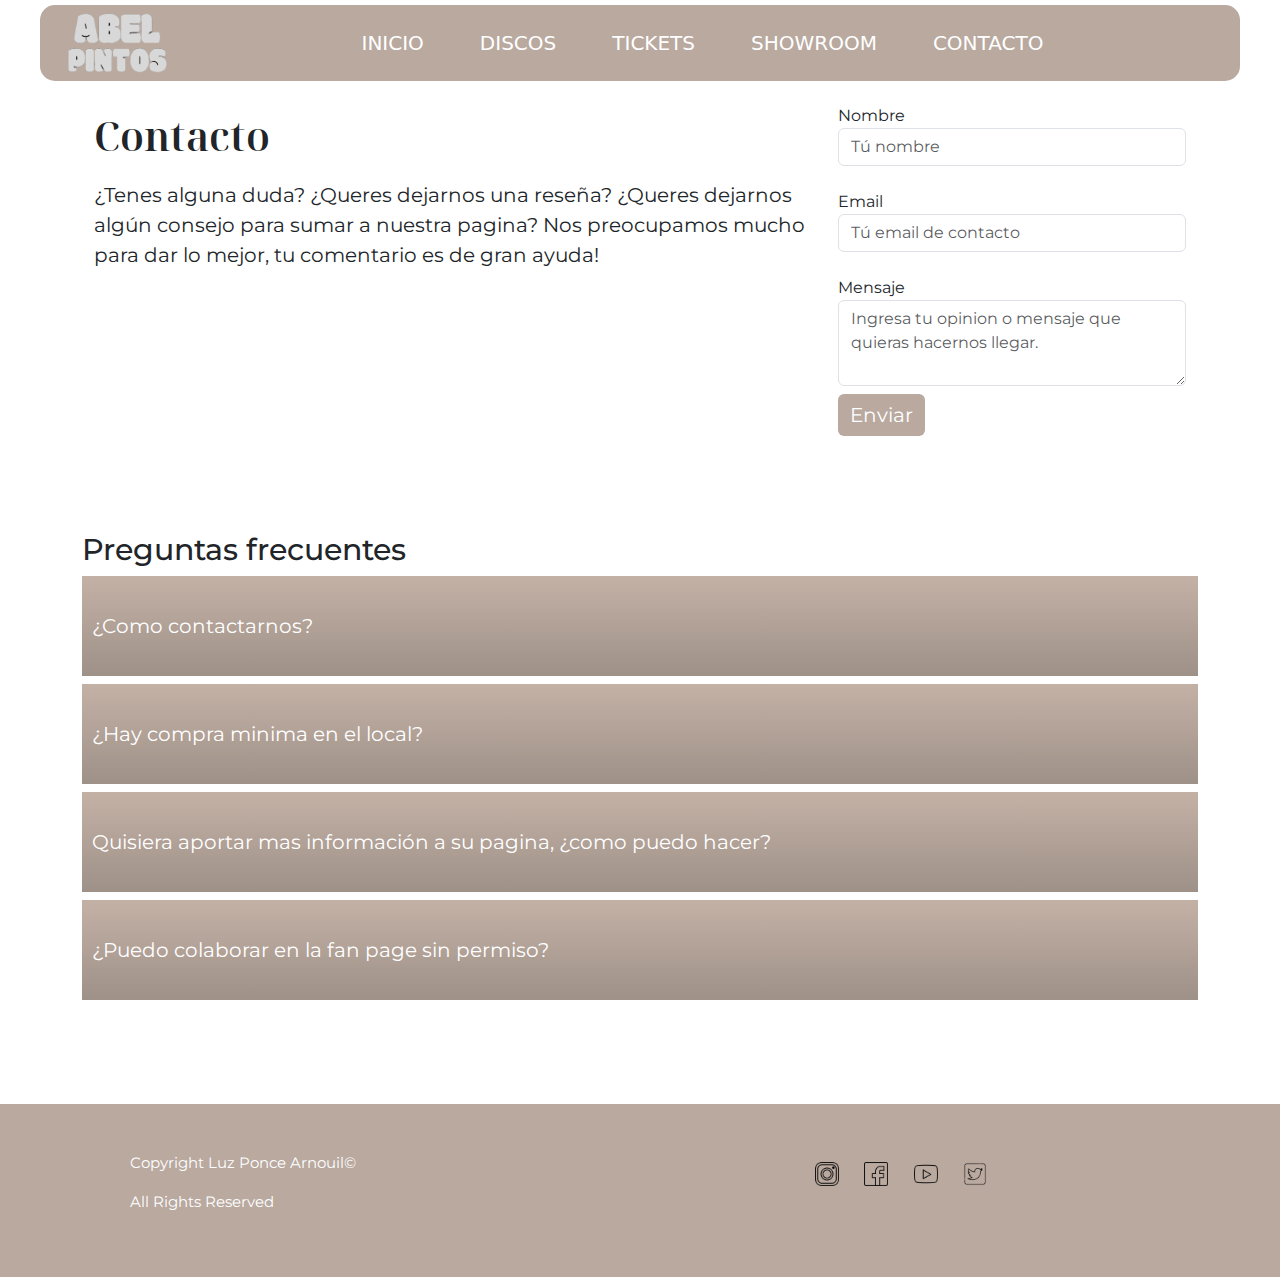
==== pages/contacto.html @ eba54666 "le puse margin left 8 al titulo de tickets" ====
<!DOCTYPE html>
<html lang="en">

<head>
  <meta charset="UTF-8" />
  <meta name="viewport" content="width=device-width, initial-scale=1.0" />
  <!--FONTS-->
  <link rel="preconnect" href="https://fonts.googleapis.com" />
  <link rel="preconnect" href="https://fonts.gstatic.com" crossorigin />
  <link href="https://fonts.googleapis.com/css2?family=Noto+Serif+Display:wdth,wght@87.5,334&display=swap"
    rel="stylesheet" />
  <link rel="preconnect" href="https://fonts.googleapis.com" />
  <link rel="preconnect" href="https://fonts.gstatic.com" crossorigin />
  <link href="https://fonts.googleapis.com/css2?family=Montserrat&display=swap" rel="stylesheet" />
  <!--ICON-->
  <link rel="stylesheet"
    href="https://fonts.googleapis.com/css2?family=Material+Symbols+Outlined:opsz,wght,FILL,GRAD@24,400,0,0&icon_names=more_down" />
  <!--BOOTSTRAP-->
  <link href="https://cdn.jsdelivr.net/npm/bootstrap@5.3.3/dist/css/bootstrap.min.css" rel="stylesheet"
    integrity="sha384-QWTKZyjpPEjISv5WaRU9OFeRpok6YctnYmDr5pNlyT2bRjXh0JMhjY6hW+ALEwIH" crossorigin="anonymous" />
  <!--ANIMATED-->
  <link rel="stylesheet" href="https://cdnjs.cloudflare.com/ajax/libs/animate.css/4.1.1/animate.min.css" />
  <!--CSS-->
  <link rel="stylesheet" href="../style/style.css" />
  <title>Bibliografia Abel Pintos</title>
</head>

<body>
  <!--NAV-->
  <header>
    <nav class="navbar fixed-top navbar-expand-lg color-nav">
      <div class="container-fluid">
        <a href="../index.html"><img class="logo-abel" src="../assets/img/img-logo-abel.png" alt="" /></a>
        <button class="navbar-toggler" type="button" data-bs-toggle="collapse" data-bs-target="#navbarNav"
          aria-controls="navbarNav" aria-expanded="false" aria-label="Toggle navigation">
          <span class="material-symbols-outlined">
            more_down
          </span>
        </button>
        <div class="collapse navbar-collapse" id="navbarNav">
          <ul class="navbar-nav">
            <li class="nav-item">
              <a class="nav-link" aria-current="page" href="../index.html">INICIO</a>
            </li>
            <li class="nav-item">
              <a class="nav-link" href="./discos.html">DISCOS</a>
            </li>
            <li class="nav-item">
              <a class="nav-link" href="./tickets.html">TICKETS</a>
            </li>
            <li class="nav-item">
              <a class="nav-link" href="./showroom.html">SHOWROOM</a>
            </li>
            <li class="nav-item">
              <a class="nav-link active" href="./contacto.html">CONTACTO</a>
            </li>
          </ul>
        </div>
      </div>
    </nav>
  </header>
  <!--CONTENIDO-->
  <main class="container">
    <div class="container pt-3 body-style mb-5">
      <div class="row mb-5 mt-5">
        <div class="col-12 col-md-8 col-lg-8 text-left mb-3">
          <h1 class="titulo-left mt-5 animate__animated animate__bounceInLeft">Contacto</h1>
          <p class="parrafo-opinion">
            ¿Tenes alguna duda? ¿Queres dejarnos una reseña? ¿Queres dejarnos
            algún consejo para sumar a nuestra pagina? Nos preocupamos mucho
            para dar lo mejor, tu comentario es de gran ayuda!
          </p>
        </div>
        <!--FORMULARIO-->
        <div class="col-12 col-md-4 col-lg-4 mb-5 pt-3">
          <form action="" method="post" enctype="multipart/form-data">
            <div class="form-group mt-4">
              <label for="exampleFormControlInput1">Nombre</label>
              <input type="text" class="form-control" id="exampleFormControlInput1" placeholder="Tú nombre" />
            </div>
            <div class="form-group mt-4">
              <label for="exampleInputEmail1">Email</label>
              <input type="email" class="form-control" id="exampleInputEmail1" aria-describedby="emailHelp"
                placeholder="Tú email de contacto" />
            </div>
            <div class="form-group mt-4">
              <label for="exampleFormControlTextarea1">Mensaje</label>
              <textarea class="form-control" id="exampleFormControlTextarea1" rows="3"
                placeholder="Ingresa tu opinion o mensaje que quieras hacernos llegar."></textarea>
            </div>
            <button type="submit" class="btn btn-primary mt-2">Enviar</button>
          </form>
        </div>
      </div>
    </div>
    <!--Preguntas frecuentes-->
    <h2>Preguntas frecuentes</h2>
    <div class="acordion-preguntas pb-5" id="accordionExample">
      <div class="acordion-item">
        <h2 class="acordion-header">
          <button class="acordion-button" type="button" data-bs-toggle="collapse" data-bs-target="#collapseOne"
            aria-expanded="true" aria-controls="collapseOne">
            ¿Como contactarnos?
          </button>
        </h2>
        <div id="collapseOne" class="accordion-collapse collapse" data-bs-parent="#accordionExample">
          <div class="acordion-body">
            El unico medio de contacto es mediante<strong><a href=""> el formulario</a></strong>. Solemos contestar en
            un plazo de 3
            días habiles.<code>. No contamos con telefono personal.</code>
          </div>
        </div>
      </div>

      <div class="acordion-item">
        <h2 class="acordion-header">
          <button class="acordion-button collapsed" type="button" data-bs-toggle="collapse"
            data-bs-target="#collapseTwo" aria-expanded="false" aria-controls="collapseTwo">
            ¿Hay compra minima en el local?
          </button>
        </h2>
        <div id="collapseTwo" class="accordion-collapse collapse" data-bs-parent="#accordionExample">
          <div class="acordion-body">
            No! En nuestro local pueden comprar lo que deseen, <code>sin compra minima.</code>
          </div>
        </div>
      </div>
      <div class="acordion-item">
        <h2 class="acordion-header">
          <button class="acordion-button collapsed" type="button" data-bs-toggle="collapse"
            data-bs-target="#collapseThree" aria-expanded="false" aria-controls="collapseThree">
            Quisiera aportar mas información a su pagina, ¿como puedo hacer?
          </button>
        </h2>
        <div id="collapseThree" class="accordion-collapse collapse" data-bs-parent="#accordionExample">
          <div class="acordion-body">
            Mediante el <strong><a href="#">formulario de contacto</a></strong> nosotros estaremos atentos a ideas o
            cambios que nos puedan ayudar a crecer nuestra pagina.
          </div>
        </div>
      </div>
      <div class="acordion-item">
        <h2 class="acordion-header">
          <button class="acordion-button collapsed" type="button" data-bs-toggle="collapse"
            data-bs-target="#collapseFour" aria-expanded="false" aria-controls="collapseThree">
            ¿Puedo colaborar en la fan page sin permiso?
          </button>
        </h2>
        <div id="collapseFour" class="accordion-collapse collapse" data-bs-parent="#accordionExample">
          <div class="acordion-body">
            No, no contamos con colaboladores habilitados para editar o modificar nuestra página. Pero si aceptamos
            ideas que analizamos para futuras modificaciones.
          </div>
        </div>
      </div>
    </div>
  </main>

  <!--FOOTER-->
  <footer class="static-bottom footer-style mt-5">
    <div class="container">
      <div class="row p-5">
        <div class="col-12 col-md-6 col-lg-6 col-xl-6 text-left">
          <p class="copy">Copyright Luz Ponce Arnouil©</p>
          <p class="copy">All Rights Reserved</p>
        </div>
        <div class="col-12 col-md-6 col-lg-6 col-xl-6 text-center rrss">
          <a href="https://www.instagram.com/abelpintos/?hl=es-la"><img class="redes" src="../assets/img/instagram.png"
              alt="" /></a>
          <a href="https://www.facebook.com/oficial.abelpintos/?locale=es_LA">
            <img class="redes" src="../assets/img/facebook.png" alt="" /></a>
          <a href="https://www.youtube.com/channel/UCp0x0iqZJhBIRYhuhwWX91A"><img class="redes"
              src="../assets/img/youtube.png" alt="" />
          </a>
          <a href="https://x.com/AbelPintos?ref_src=twsrc%5Egoogle%7Ctwcamp%5Eserp%7Ctwgr%5Eauthor&mx=2"><img
              class="redes" src="../assets/img/twitter.png" alt="" />
          </a>
        </div>
      </div>
    </div>
  </footer>
  <script src="https://cdn.jsdelivr.net/npm/bootstrap@5.3.3/dist/js/bootstrap.bundle.min.js"
    integrity="sha384-YvpcrYf0tY3lHB60NNkmXc5s9fDVZLESaAA55NDzOxhy9GkcIdslK1eN7N6jIeHz"
    crossorigin="anonymous"></script>
</body>

</html>
---- style/style.css ----
* {
  margin: 0;
  padding: 0;
  box-sizing: border-box;
}

h1 {
  font-family: "Noto Serif Display", serif;
  text-transform: capitalize;
  margin-top: 32px;
  margin-bottom: 20px;
  font-weight: 600;
}

.btn, .tarjeta-group .tarjeta .tarjeta-body .boton-card {
  display: inline-block;
  background-color: rgb(185, 169, 159);
  border: #291c08;
  color: white;
  font-family: "Montserrat", serif;
}
.btn:hover, .tarjeta-group .tarjeta .tarjeta-body .boton-card:hover {
  background-color: rgb(149, 133, 124);
}

/*nav*/
.color-nav {
  background-color: rgb(185, 169, 159);
  border-radius: 15px;
  margin: 5px 40px;
}
.color-nav .navbar-collapse {
  justify-content: center;
}
.color-nav .navbar-collapse .navbar-nav {
  font-size: 20px;
  gap: 30px;
}
.color-nav .navbar-collapse .navbar-nav .nav-item {
  margin-left: 10px;
}
.color-nav .navbar-collapse .navbar-nav .nav-item .nav-link {
  color: white;
}
.color-nav .navbar-collapse .navbar-nav .nav-item .nav-link:hover {
  color: rgb(240, 219, 219);
  font-size: 21px;
}

.logo-abel {
  width: 100px;
  height: 60px;
  margin-left: 15px;
  z-index: 10;
}

/*footer*/
footer {
  background-color: rgb(185, 169, 159);
}
footer .copy {
  font-size: 15px;
  color: rgb(255, 255, 255);
}
footer .redes {
  width: 24px;
  height: 24px;
  margin: 10px;
}

/*home*/
.main-home .animate__animated.animate__rubberBand {
  --animate-duration: 1.5s;
}
.main-home .parrafo-inicio {
  text-align: justify;
}
.main-home .imagen-home {
  width: 100%;
  height: auto;
  border-radius: 30px;
}

/*discos*/
.titulo-musica {
  margin-top: 15px;
  text-align: center;
}

.container-musica {
  text-align: center;
}
.container-musica .parrafo-musica {
  margin-top: 10px;
  margin-bottom: 30px;
}

/*tickets*/
.main-tickets .titulo-tickets {
  margin-left: 2.5rem;
}

.lista-group {
  display: flex;
  flex-direction: row;
  align-items: center;
  margin-bottom: 15px;
  list-style: none;
}
.lista-group .lista-group-item {
  font-family: "Montserrat", serif;
  border: none;
}
.lista-group .lista-group-item .direccion:hover {
  color: rgb(102, 83, 58);
}
.lista-group .lista-boton:hover {
  animation: headShake;
  animation-duration: 2.5s;
}
.lista-group .btn-tickets {
  color: white;
}

.mapa-local {
  width: 100%;
}

/*table*/
.container-precios {
  display: grid;
  grid-template-columns: 1fr 1fr;
  align-items: center;
  justify-items: center;
}
.container-precios .img-ubicacion {
  max-width: 100%;
  height: auto;
  margin-left: 20px;
}

.tabla th {
  padding: 10px 30px;
  font-family: "Montserrat", serif;
  background-color: rgb(185, 169, 159);
  text-align: center;
}
.tabla tbody tr {
  border: 1px solid;
}
.tabla tbody tr td {
  font-family: "Montserrat", serif;
  text-align: center;
  padding: 5px 10px;
  border: 1px solid rgb(185, 169, 159);
}
.tabla tbody tr .color-td {
  background-color: rgb(218, 212, 208);
}

/*cards*/
.tarjeta-group {
  display: grid;
  grid-template-columns: repeat(3, 1fr);
  width: 100%;
  margin: 0;
}
.tarjeta-group .tarjeta {
  background-color: #fffaf2;
  margin-bottom: 10px;
  border-radius: 8px;
  margin: 0;
  display: flex;
  flex-direction: column;
}
.tarjeta-group .tarjeta .tarjeta-header .img-card {
  width: 100%;
  display: block;
  border-radius: 8px 8px 0 0;
}
.tarjeta-group .tarjeta .tarjeta-body {
  flex-grow: 1;
  display: flex;
  flex-direction: column;
  padding: 20px 15px;
  text-align: left;
}
.tarjeta-group .tarjeta .tarjeta-body .descripcion {
  flex-grow: 1;
}
.tarjeta-group .tarjeta .tarjeta-body .boton-card {
  font-family: "Montserrat", serif;
  display: block;
  color: white;
  padding: 10px;
  text-decoration: none;
  text-align: center;
  margin-top: 10px;
  border-radius: 8px;
}
.tarjeta-group .tarjeta .tarjeta-body .boton-card:hover {
  animation: headShake;
  animation-duration: 2.5s;
}

/*showroom*/
.borde {
  border-radius: 3%;
}

/*fondo-tickets*/
.section-tickets {
  background-image: url(/assets/img/fondo-tickets.png);
  background-position: center center;
  background-repeat: no-repeat;
  background-size: contain;
}

/*contenido*/
h1 {
  font-family: "Noto Serif Display", serif;
}

p {
  font-family: "Montserrat", serif;
  font-size: 1.25rem;
}

h2 {
  font-family: "Montserrat", serif;
  font-size: 30px;
}

h4 {
  font-family: "Montserrat", serif;
  font-size: 25px;
}

h5 {
  font-family: "Montserrat", serif;
  font-size: 22px;
}

a {
  text-decoration: none;
  color: rgb(52, 51, 51);
}
a:hover {
  color: black;
}

label {
  font-family: "Montserrat", serif;
}

input {
  font-family: "Montserrat", serif;
}

textarea {
  font-family: "Montserrat", serif;
}

.lista-group-item {
  font-size: 1.25rem;
}

.btn {
  font-size: 20px;
}

.acordion-button {
  font-size: 1.25rem;
}

/*acordion preguntas*/
.acordion-header .acordion-button {
  width: 100%;
  height: 100px;
  border: none;
  padding-left: 10px;
  background-image: linear-gradient(to bottom, rgb(196, 177, 166), rgb(158, 145, 136));
  color: white;
  text-align: left;
}

.acordion-body {
  padding: 15px;
  font-family: "Montserrat", serif;
  font-size: 1.25rem;
}

a {
  text-decoration: none;
  color: black;
}

/*media mobile*/
@media (max-width: 450px) {
  /*nav*/
  .color-nav {
    margin: 5px;
    padding: 5px 5px;
  }
  .color-nav .navbar-collapse .navbar-nav {
    gap: 10px;
  }
  p {
    font-size: 1rem;
  }
  h1 {
    font-size: 36px;
  }
  h2 {
    font-size: 24px;
  }
  .lista-group-item {
    font-size: 1rem;
  }
  .btn {
    font-size: 16px;
  }
  .boton-card {
    font-size: 16px;
  }
  h4 {
    font-size: 20px;
  }
  .encabezado-tabla {
    font-size: 13px;
  }
  .size-td {
    font-size: 12px;
  }
  .acordion-button {
    font-size: 16px;
  }
  /*media-card*/
  .tarjeta-group {
    display: flex;
    flex-direction: column;
  }
  .tarjeta-group .tarjeta {
    margin: 0;
    display: flex;
    flex-direction: column;
  }
  .tarjeta-group .tarjeta .tarjeta-header .img-card {
    width: 100%;
    display: block;
  }
  .tarjeta-group .tarjeta .tarjeta-body {
    flex-grow: 1;
    display: flex;
    flex-direction: column;
  }
  .tarjeta-group .tarjeta .tarjeta-body .descripcion {
    flex-grow: 1;
  }
  /*media lista tickets*/
  .lista-group {
    display: flex;
    flex-direction: column;
    align-items: center;
    margin-bottom: 15px;
    padding-top: 15px;
    list-style: none;
  }
  /*media precios lugares*/
  .container-precios {
    display: flex;
    flex-direction: column;
  }
  .container-precios .img-ubicacion {
    margin-left: 0;
    margin-top: 10px;
  }
  .main-tickets .titulo-tickets {
    margin-left: 8px;
  }
}
/*media tablet*/
@media (min-width: 451px) and (max-width: 770px) {
  /*nav*/
  .color-nav {
    margin: 5px;
  }
  .color-nav .navbar-collapse .navbar-nav {
    gap: 10px;
  }
  p {
    font-size: 1.125rem;
  }
  h1 {
    font-size: 38;
  }
  h2 {
    font-size: 26px;
  }
  .lista-group-item {
    font-size: 1.125rem;
  }
  .btn {
    font-size: 18px;
  }
  .boton-card {
    font-size: 18px;
  }
  h4 {
    font-size: 22px;
  }
  .encabezado-tabla {
    font-size: 15px;
  }
  .size-td {
    font-size: 14px;
  }
  .acordion-button {
    font-size: 18px;
  }
  /*media-card*/
  .tarjeta-group {
    display: flex;
    flex-direction: column;
  }
  .tarjeta-group .tarjeta {
    margin: 0;
    display: flex;
    flex-direction: column;
  }
  .tarjeta-group .tarjeta .tarjeta-header .img-card {
    width: 100%;
    display: block;
  }
  .tarjeta-group .tarjeta .tarjeta-body {
    flex-grow: 1;
    display: flex;
    flex-direction: column;
  }
  .tarjeta-group .tarjeta .tarjeta-body .descripcion {
    flex-grow: 1;
  }
  /*media lista tickets*/
  .lista-group {
    display: flex;
    flex-direction: column;
    align-items: center;
    margin-bottom: 15px;
    padding-top: 15px;
    list-style: none;
  }
  /*media precios lugares*/
  .container-precios {
    display: flex;
    flex-direction: column;
  }
  .container-precios .img-ubicacion {
    margin-left: 0;
    margin-top: 10px;
  }
  .main-tickets .titulo-tickets {
    margin-left: 8px;
  }
}

/*# sourceMappingURL=style.css.map */
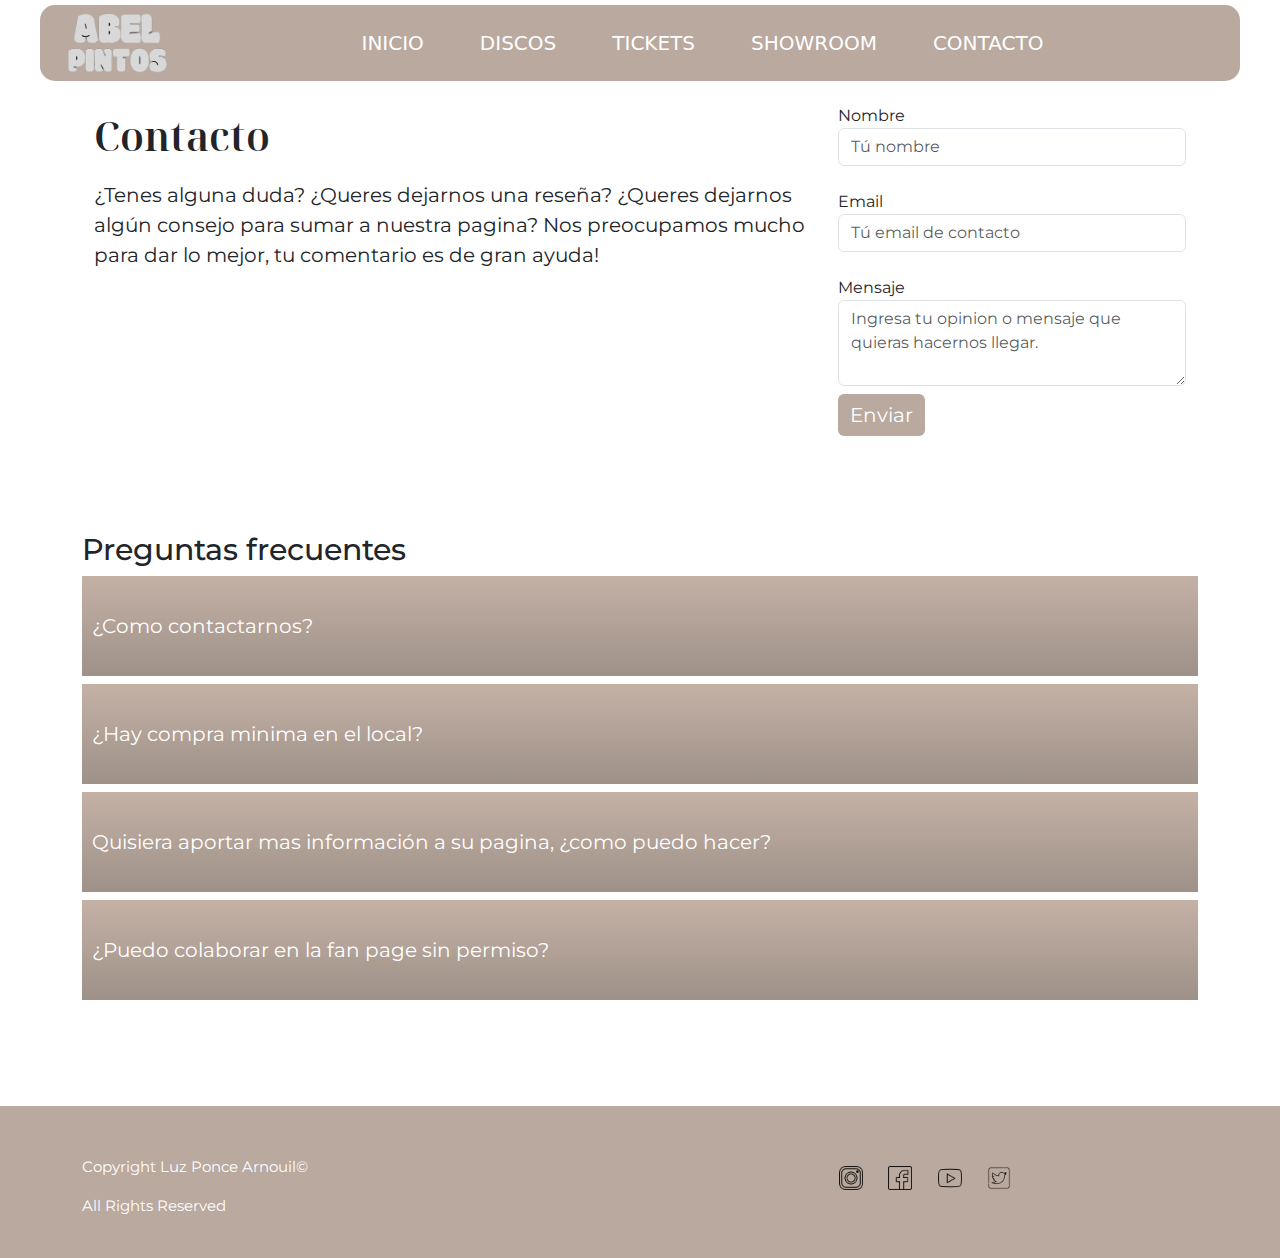
==== commit 04a7e0fe: "añadi todos los estilos del html de footer a scss" ====
--- a/pages/contacto.html
+++ b/pages/contacto.html
@@ -157,14 +157,14 @@
   </main>
 
   <!--FOOTER-->
-  <footer class="static-bottom footer-style mt-5">
+  <footer class="static-bottom footer-style">
     <div class="container">
-      <div class="row p-5">
-        <div class="col-12 col-md-6 col-lg-6 col-xl-6 text-left">
+      <div class="row div-container-footer">
+        <div class="col-12 col-md-6 col-lg-6 col-xl-6 div-col">
           <p class="copy">Copyright Luz Ponce Arnouil©</p>
           <p class="copy">All Rights Reserved</p>
         </div>
-        <div class="col-12 col-md-6 col-lg-6 col-xl-6 text-center rrss">
+        <div class="col-12 col-md-6 col-lg-6 col-xl-6 rrss">
           <a href="https://www.instagram.com/abelpintos/?hl=es-la"><img class="redes" src="../assets/img/instagram.png"
               alt="" /></a>
           <a href="https://www.facebook.com/oficial.abelpintos/?locale=es_LA">
@@ -182,6 +182,10 @@
   <script src="https://cdn.jsdelivr.net/npm/bootstrap@5.3.3/dist/js/bootstrap.bundle.min.js"
     integrity="sha384-YvpcrYf0tY3lHB60NNkmXc5s9fDVZLESaAA55NDzOxhy9GkcIdslK1eN7N6jIeHz"
     crossorigin="anonymous"></script>
+  <script src="https://unpkg.com/aos@2.3.1/dist/aos.js"></script>
+  <script>
+    AOS.init();
+  </script>
 </body>
 
 </html>--- a/style/style.css
+++ b/style/style.css
@@ -10,6 +10,7 @@
   margin-top: 32px;
   margin-bottom: 20px;
   font-weight: 600;
+  font-size: 40px;
 }
 
 .btn, .tarjeta-group .tarjeta .tarjeta-body .boton-card {
@@ -40,7 +41,7 @@
   margin-left: 10px;
 }
 .color-nav .navbar-collapse .navbar-nav .nav-item .nav-link {
-  color: white;
+  color: #ffffff;
 }
 .color-nav .navbar-collapse .navbar-nav .nav-item .nav-link:hover {
   color: rgb(240, 219, 219);
@@ -58,27 +59,51 @@
 footer {
   background-color: rgb(185, 169, 159);
 }
-footer .copy {
+footer .div-container-footer {
+  margin-top: 50px;
+  padding-top: 50px;
+  padding-bottom: 25px;
+}
+footer .div-container-footer .div-col {
+  text-align: left;
+}
+footer .div-container-footer .div-col .copy {
   font-size: 15px;
-  color: rgb(255, 255, 255);
-}
-footer .redes {
+  color: #ffffff;
+}
+footer .div-container-footer .rrss {
+  text-align: center;
+}
+footer .div-container-footer .rrss .redes {
   width: 24px;
   height: 24px;
   margin: 10px;
 }
 
 /*home*/
-.main-home .animate__animated.animate__rubberBand {
+.main-home {
+  padding-top: 5.625rem;
+}
+.main-home .main-content .div-container-home {
+  margin-top: 50px;
+}
+.main-home .main-content .div-container-home .animate__animated.animate__rubberBand {
   --animate-duration: 1.5s;
 }
-.main-home .parrafo-inicio {
+.main-home .main-content .div-container-home .nombre-abel {
+  margin-top: 25px;
+  padding-top: 25px;
+  width: 100%;
+}
+.main-home .main-content .div-container-home .parrafo-inicio {
   text-align: justify;
-}
-.main-home .imagen-home {
+  margin-top: 25px;
+}
+.main-home .main-content .div-container-home .imagen-home {
   width: 100%;
   height: auto;
   border-radius: 30px;
+  margin-top: 50px;
 }
 
 /*discos*/
@@ -107,12 +132,20 @@
   margin-bottom: 15px;
   list-style: none;
 }
+.lista-group .link-img:hover {
+  transform: scale(1.1);
+  transition: ease-in 0.4s;
+}
 .lista-group .lista-group-item {
   font-family: "Montserrat", serif;
   border: none;
 }
+.lista-group .lista-group-item .direccion {
+  color: #0069c2;
+  text-decoration: underline;
+}
 .lista-group .lista-group-item .direccion:hover {
-  color: rgb(102, 83, 58);
+  text-decoration: none;
 }
 .lista-group .lista-boton:hover {
   animation: headShake;
@@ -378,6 +411,9 @@
   .main-tickets .titulo-tickets {
     margin-left: 8px;
   }
+  .main-home {
+    padding-top: 10px;
+  }
 }
 /*media tablet*/
 @media (min-width: 451px) and (max-width: 770px) {
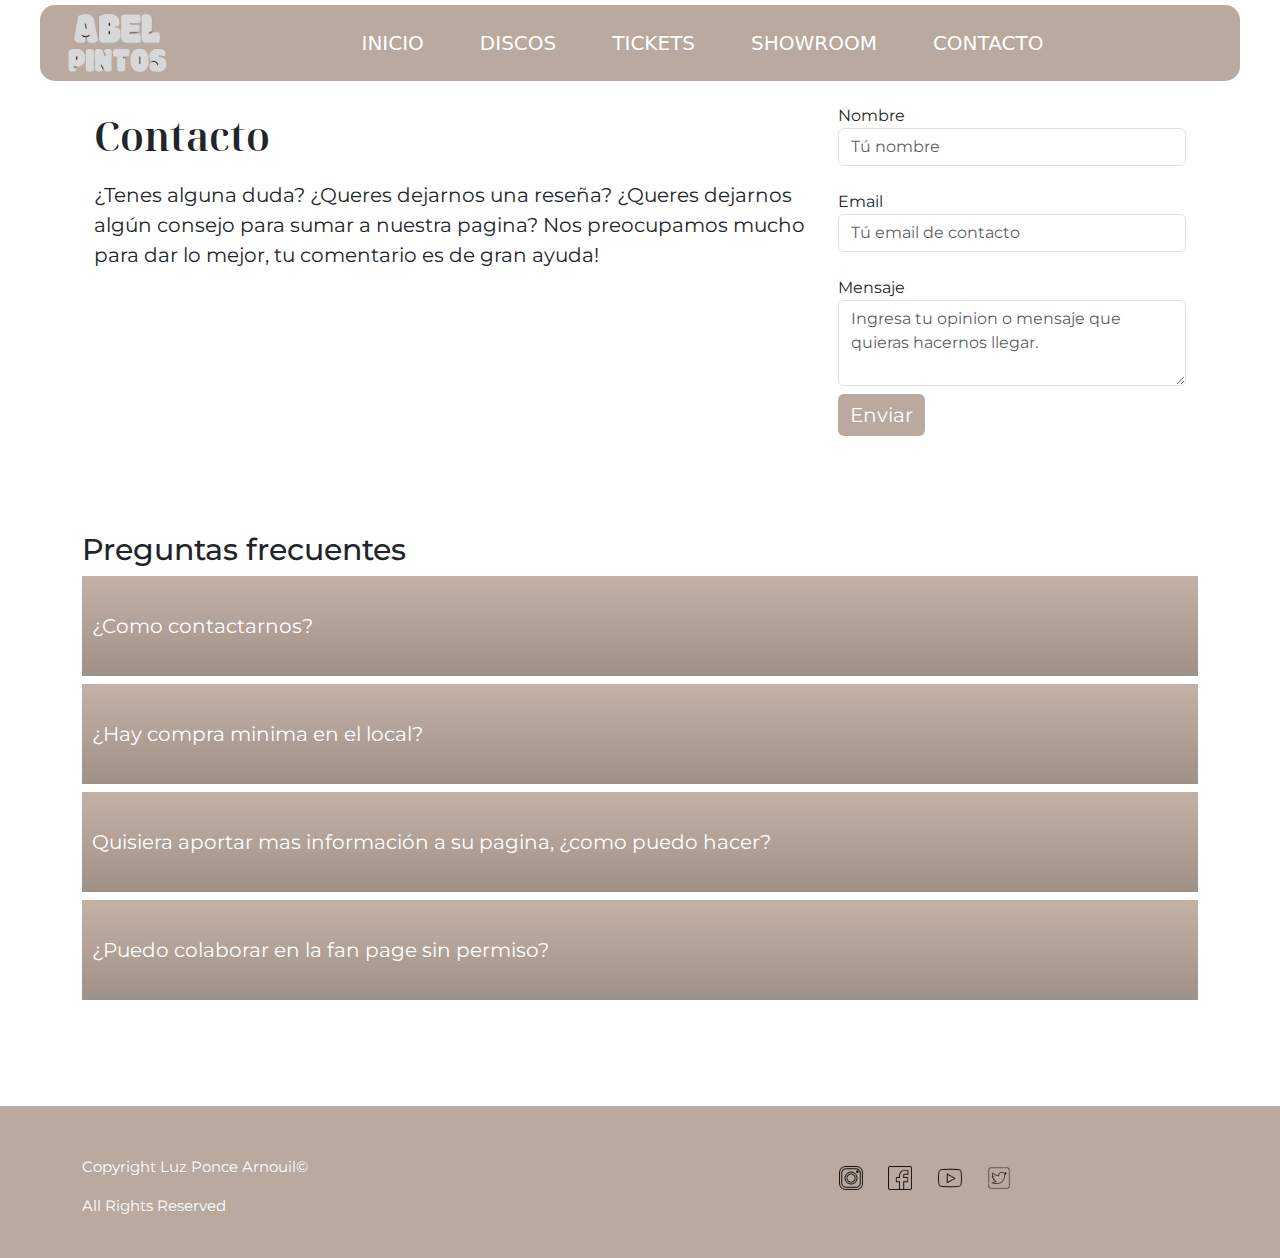
==== commit c9af5b90: "añadi el atributo alt a las img de contanto" ====
--- a/pages/contacto.html
+++ b/pages/contacto.html
@@ -4,6 +4,9 @@
 <head>
   <meta charset="UTF-8" />
   <meta name="viewport" content="width=device-width, initial-scale=1.0" />
+  <!--SEO-->
+  <meta name="keywords" content="abel pintos, fan page, contacto, preguntas frecuentes">
+  <meta name="description" content="formulario de contacto de la fan page de abel pintos con preguntas precuentes al final">
   <!--FONTS-->
   <link rel="preconnect" href="https://fonts.googleapis.com" />
   <link rel="preconnect" href="https://fonts.gstatic.com" crossorigin />
@@ -30,7 +33,7 @@
   <header>
     <nav class="navbar fixed-top navbar-expand-lg color-nav">
       <div class="container-fluid">
-        <a href="../index.html"><img class="logo-abel" src="../assets/img/img-logo-abel.png" alt="" /></a>
+        <a href="../index.html"><img class="logo-abel" src="../assets/img/img-logo-abel.png" alt="nombre abel pintos con letra rellena" /></a>
         <button class="navbar-toggler" type="button" data-bs-toggle="collapse" data-bs-target="#navbarNav"
           aria-controls="navbarNav" aria-expanded="false" aria-label="Toggle navigation">
           <span class="material-symbols-outlined">
@@ -61,41 +64,41 @@
   </header>
   <!--CONTENIDO-->
   <main class="container">
-    <div class="container pt-3 body-style mb-5">
-      <div class="row mb-5 mt-5">
-        <div class="col-12 col-md-8 col-lg-8 text-left mb-3">
-          <h1 class="titulo-left mt-5 animate__animated animate__bounceInLeft">Contacto</h1>
-          <p class="parrafo-opinion">
+    <div class="container div-contacto">
+      <div class="row container-row">
+        <div class="col-12 col-md-8 col-lg-8 div-content">
+          <h1 class="titulo-contacto animate__animated animate__bounceInLeft">Contacto</h1>
+          <p>
             ¿Tenes alguna duda? ¿Queres dejarnos una reseña? ¿Queres dejarnos
             algún consejo para sumar a nuestra pagina? Nos preocupamos mucho
             para dar lo mejor, tu comentario es de gran ayuda!
           </p>
         </div>
         <!--FORMULARIO-->
-        <div class="col-12 col-md-4 col-lg-4 mb-5 pt-3">
-          <form action="" method="post" enctype="multipart/form-data">
-            <div class="form-group mt-4">
+        <div class="col-12 col-md-4 col-lg-4 div-formulario">
+          <form action="https://formspree.io/f/xvgkqjqb" method="POST">
+            <div class="form-group">
               <label for="exampleFormControlInput1">Nombre</label>
-              <input type="text" class="form-control" id="exampleFormControlInput1" placeholder="Tú nombre" />
+              <input type="text" name="name" class="form-control" id="exampleFormControlInput1" placeholder="Tú nombre" />
             </div>
-            <div class="form-group mt-4">
+            <div class="form-group">
               <label for="exampleInputEmail1">Email</label>
-              <input type="email" class="form-control" id="exampleInputEmail1" aria-describedby="emailHelp"
+              <input type="email" name="email" class="form-control" id="exampleInputEmail1" aria-describedby="emailHelp"
                 placeholder="Tú email de contacto" />
             </div>
-            <div class="form-group mt-4">
+            <div class="form-group">
               <label for="exampleFormControlTextarea1">Mensaje</label>
-              <textarea class="form-control" id="exampleFormControlTextarea1" rows="3"
+              <textarea class="form-control" name="message" id="exampleFormControlTextarea1" rows="3"
                 placeholder="Ingresa tu opinion o mensaje que quieras hacernos llegar."></textarea>
             </div>
-            <button type="submit" class="btn btn-primary mt-2">Enviar</button>
+            <button type="submit" class="btn btn-primary btn-margin">Enviar</button>
           </form>
         </div>
       </div>
     </div>
     <!--Preguntas frecuentes-->
     <h2>Preguntas frecuentes</h2>
-    <div class="acordion-preguntas pb-5" id="accordionExample">
+    <div class="acordion-preguntas" id="accordionExample">
       <div class="acordion-item">
         <h2 class="acordion-header">
           <button class="acordion-button" type="button" data-bs-toggle="collapse" data-bs-target="#collapseOne"
@@ -166,14 +169,14 @@
         </div>
         <div class="col-12 col-md-6 col-lg-6 col-xl-6 rrss">
           <a href="https://www.instagram.com/abelpintos/?hl=es-la"><img class="redes" src="../assets/img/instagram.png"
-              alt="" /></a>
+              alt="logo instagram sin fondo" /></a>
           <a href="https://www.facebook.com/oficial.abelpintos/?locale=es_LA">
-            <img class="redes" src="../assets/img/facebook.png" alt="" /></a>
+            <img class="redes" src="../assets/img/facebook.png" alt="logo facebook sin fondo" /></a>
           <a href="https://www.youtube.com/channel/UCp0x0iqZJhBIRYhuhwWX91A"><img class="redes"
-              src="../assets/img/youtube.png" alt="" />
+              src="../assets/img/youtube.png" alt="logo youtube sin fondo" />
           </a>
           <a href="https://x.com/AbelPintos?ref_src=twsrc%5Egoogle%7Ctwcamp%5Eserp%7Ctwgr%5Eauthor&mx=2"><img
-              class="redes" src="../assets/img/twitter.png" alt="" />
+              class="redes" src="../assets/img/twitter.png" alt="logo twitter sin fondo" />
           </a>
         </div>
       </div>
--- a/style/style.css
+++ b/style/style.css
@@ -107,38 +107,92 @@
 }
 
 /*discos*/
-.titulo-musica {
-  margin-top: 15px;
-  text-align: center;
-}
-
-.container-musica {
-  text-align: center;
-}
-.container-musica .parrafo-musica {
+.main-discos {
+  padding-top: 48px;
+  margin-top: 48px;
+}
+.main-discos .titulo-musica {
+  margin-top: 20px;
+  text-align: center;
+}
+.main-discos .container-musica {
+  text-align: center;
+}
+.main-discos .container-musica .parrafo-musica {
   margin-top: 10px;
   margin-bottom: 30px;
 }
 
+.container-discos {
+  margin-top: 16px;
+  margin-bottom: 16px;
+  padding-top: 0px;
+  width: 100%;
+}
+.container-discos .container-spotify {
+  width: 100%;
+}
+.container-discos .container-spotify .container-iframe-discos {
+  padding-right: 16px;
+  padding-right: 16px;
+  text-align: center;
+}
+.container-discos .container-spotify .container-iframe-discos .iframe-spotify {
+  width: 300px;
+  height: 380px;
+}
+
 /*tickets*/
+.main-tickets {
+  margin-top: 30px;
+  padding-top: 50px;
+}
 .main-tickets .titulo-tickets {
   margin-left: 2.5rem;
 }
+.main-tickets .imagen-es-ahora-tickets {
+  width: 100%;
+  max-width: 100%;
+  max-height: 100%;
+  line-height: 0px;
+}
+
+/*fondo-tickets*/
+.section-tickets {
+  text-align: center;
+  margin-top: 40px;
+  background-image: url(/assets/img/fondo-tickets.png);
+  background-position: center center;
+  background-repeat: no-repeat;
+  background-size: contain;
+}
 
 .lista-group {
+  padding-right: 0px;
   display: flex;
   flex-direction: row;
   align-items: center;
   margin-bottom: 15px;
   list-style: none;
 }
+.lista-group .link-img {
+  width: 40%;
+}
 .lista-group .link-img:hover {
   transform: scale(1.1);
   transition: ease-in 0.4s;
 }
+.lista-group .link-img .img-luciano-abel {
+  width: 70%;
+  max-width: 70%;
+  max-height: 10%;
+  line-height: 0px;
+  border-radius: 8px;
+}
 .lista-group .lista-group-item {
   font-family: "Montserrat", serif;
   border: none;
+  text-align: center;
 }
 .lista-group .lista-group-item .direccion {
   color: #0069c2;
@@ -147,6 +201,9 @@
 .lista-group .lista-group-item .direccion:hover {
   text-decoration: none;
 }
+.lista-group .lista-boton {
+  text-align: center;
+}
 .lista-group .lista-boton:hover {
   animation: headShake;
   animation-duration: 2.5s;
@@ -155,11 +212,16 @@
   color: white;
 }
 
-.mapa-local {
-  width: 100%;
-}
-
-/*table*/
+.subtitulo-precios {
+  margin-top: 25px;
+  margin-bottom: 25px;
+}
+
+.subtitulo-mapa {
+  margin-top: 25px;
+  margin-bottom: 25px;
+}
+
 .container-precios {
   display: grid;
   grid-template-columns: 1fr 1fr;
@@ -237,16 +299,22 @@
 }
 
 /*showroom*/
-.borde {
+.main-local {
+  padding-top: 48px;
+  margin-top: 24px;
+}
+.main-local .borde {
   border-radius: 3%;
-}
-
-/*fondo-tickets*/
-.section-tickets {
-  background-image: url(/assets/img/fondo-tickets.png);
-  background-position: center center;
-  background-repeat: no-repeat;
-  background-size: contain;
+  margin-right: auto;
+  margin-left: auto;
+  display: block;
+  width: 100%;
+}
+.main-local .sub-mapa {
+  margin-top: 48px;
+}
+.main-local .sub-showroom {
+  margin-top: 48px;
 }
 
 /*contenido*/
@@ -307,7 +375,37 @@
 }
 
 /*acordion preguntas*/
-.acordion-header .acordion-button {
+.div-contacto {
+  padding-top: 16px;
+  margin-bottom: 48px;
+}
+.div-contacto .container-row {
+  margin-bottom: 48px;
+  margin-top: 48px;
+}
+.div-contacto .container-row .div-content {
+  text-align: left;
+  margin-bottom: 16px;
+}
+.div-contacto .container-row .div-content .titulo-contacto {
+  text-align: left;
+  margin-top: 48px;
+}
+.div-contacto .container-row .div-formulario {
+  margin-bottom: 48px;
+  padding-top: 16px;
+}
+.div-contacto .container-row .div-formulario .form-group {
+  margin-top: 24px;
+}
+.div-contacto .container-row .div-formulario .btn-margin {
+  margin-top: 8px;
+}
+
+.acordion-preguntas {
+  padding-bottom: 48px;
+}
+.acordion-preguntas .acordion-header .acordion-button {
   width: 100%;
   height: 100px;
   border: none;
@@ -316,8 +414,7 @@
   color: white;
   text-align: left;
 }
-
-.acordion-body {
+.acordion-preguntas .acordion-body {
   padding: 15px;
   font-family: "Montserrat", serif;
   font-size: 1.25rem;
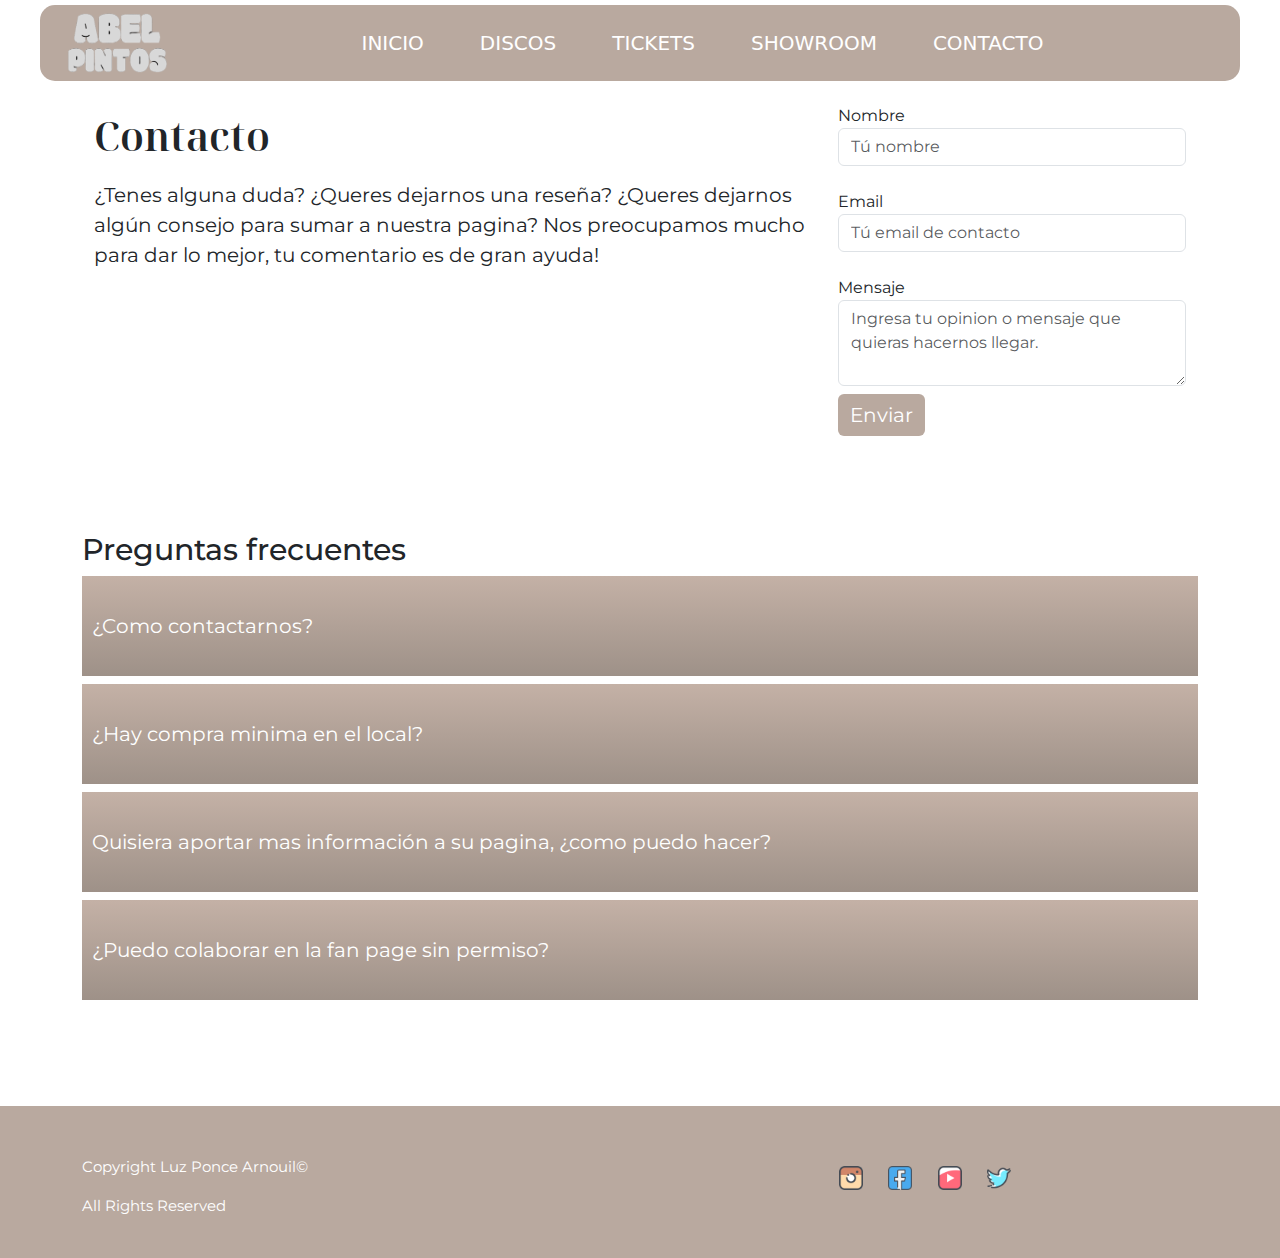
==== commit 91e713b8: "cambie las img de los logos del footer" ====
--- a/pages/contacto.html
+++ b/pages/contacto.html
@@ -6,7 +6,8 @@
   <meta name="viewport" content="width=device-width, initial-scale=1.0" />
   <!--SEO-->
   <meta name="keywords" content="abel pintos, fan page, contacto, preguntas frecuentes">
-  <meta name="description" content="formulario de contacto de la fan page de abel pintos con preguntas precuentes al final">
+  <meta name="description"
+    content="formulario de contacto de la fan page de abel pintos con preguntas precuentes al final">
   <!--FONTS-->
   <link rel="preconnect" href="https://fonts.googleapis.com" />
   <link rel="preconnect" href="https://fonts.gstatic.com" crossorigin />
@@ -33,7 +34,8 @@
   <header>
     <nav class="navbar fixed-top navbar-expand-lg color-nav">
       <div class="container-fluid">
-        <a href="../index.html"><img class="logo-abel" src="../assets/img/img-logo-abel.png" alt="nombre abel pintos con letra rellena" /></a>
+        <a href="../index.html"><img class="logo-abel" src="../assets/img/img-logo-abel.png"
+            alt="nombre abel pintos con letra rellena" /></a>
         <button class="navbar-toggler" type="button" data-bs-toggle="collapse" data-bs-target="#navbarNav"
           aria-controls="navbarNav" aria-expanded="false" aria-label="Toggle navigation">
           <span class="material-symbols-outlined">
@@ -79,7 +81,8 @@
           <form action="https://formspree.io/f/xvgkqjqb" method="POST">
             <div class="form-group">
               <label for="exampleFormControlInput1">Nombre</label>
-              <input type="text" name="name" class="form-control" id="exampleFormControlInput1" placeholder="Tú nombre" />
+              <input type="text" name="name" class="form-control" id="exampleFormControlInput1"
+                placeholder="Tú nombre" />
             </div>
             <div class="form-group">
               <label for="exampleInputEmail1">Email</label>
@@ -168,15 +171,15 @@
           <p class="copy">All Rights Reserved</p>
         </div>
         <div class="col-12 col-md-6 col-lg-6 col-xl-6 rrss">
-          <a href="https://www.instagram.com/abelpintos/?hl=es-la"><img class="redes" src="../assets/img/instagram.png"
-              alt="logo instagram sin fondo" /></a>
+          <a href="https://www.instagram.com/abelpintos/?hl=es-la"><img class="redes"
+              src="../assets/img/logo-instagram.png" alt="logo instagram sin fondo" /></a>
           <a href="https://www.facebook.com/oficial.abelpintos/?locale=es_LA">
-            <img class="redes" src="../assets/img/facebook.png" alt="logo facebook sin fondo" /></a>
+            <img class="redes" src="../assets/img/logo-facebook.png" alt="logo facebook sin fondo" /></a>
           <a href="https://www.youtube.com/channel/UCp0x0iqZJhBIRYhuhwWX91A"><img class="redes"
-              src="../assets/img/youtube.png" alt="logo youtube sin fondo" />
+              src="../assets/img/logo-youtube.png" alt="logo youtube sin fondo" />
           </a>
           <a href="https://x.com/AbelPintos?ref_src=twsrc%5Egoogle%7Ctwcamp%5Eserp%7Ctwgr%5Eauthor&mx=2"><img
-              class="redes" src="../assets/img/twitter.png" alt="logo twitter sin fondo" />
+              class="redes" src="../assets/img/logo-twitter.png" alt="logo twitter sin fondo" />
           </a>
         </div>
       </div>
